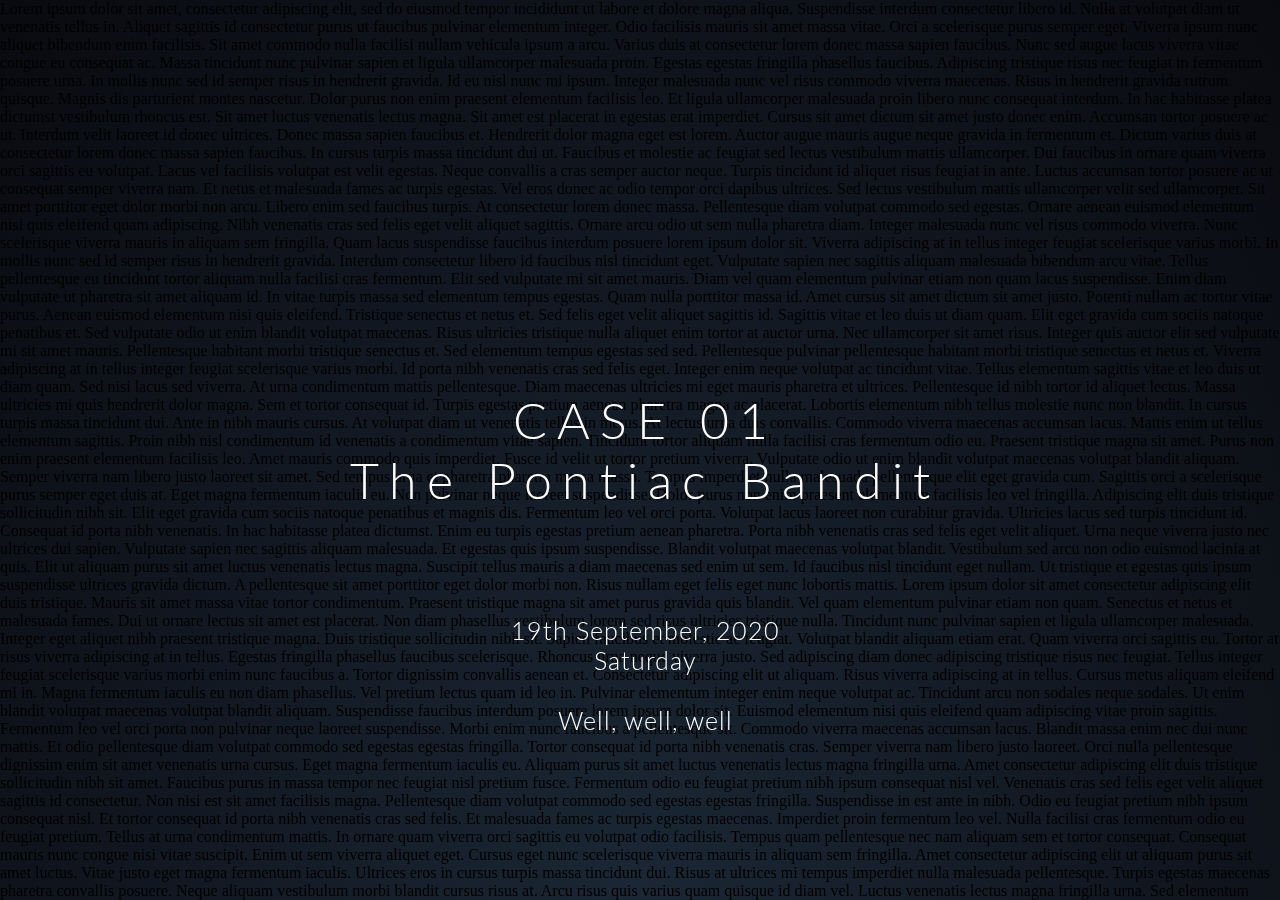
==== bla.html @ aa30b863 "Add files via upload" ====
<!DOCTYPE html>
<html lang="en">
<head>
    <meta charset="UTF-8">
    <meta name="viewport" content="width=device-width, initial-scale=1.0">
    <meta http-equiv="X-UA-Compatible" content="ie=edge">
    <title>bla</title>

    <link href='https://fonts.googleapis.com/css?family=Lato:300,400,700' rel='stylesheet' type='text/css'>
    <link rel="stylesheet" href="bla.css">
</head>
<body>

    <section class="wrapper">
        <div id="stars"></div>
        <div id="stars2"></div>
        <div id="stars3"></div>
    </section>
    <section class="content">
        <div id="title">
            <span>CASE 01</span>
            <br>
            <span>The Pontiac Bandit</span>
        </div>
        <div id="title1">
            <span>19th September, 2020</span>
            <br>
            <span>Saturday  <br><br> Well, well, well</span>
        </div>
        <div class="content-text">
             Lorem ipsum dolor sit amet, consectetur adipiscing elit, sed do eiusmod tempor incididunt ut labore et dolore magna aliqua. Suspendisse interdum consectetur libero id. Nulla at volutpat diam ut venenatis tellus in. Aliquet sagittis id consectetur purus ut faucibus pulvinar elementum integer. Odio facilisis mauris sit amet massa vitae. Orci a scelerisque purus semper eget. Viverra ipsum nunc aliquet bibendum enim facilisis. Sit amet commodo nulla facilisi nullam vehicula ipsum a arcu. Varius duis at consectetur lorem donec massa sapien faucibus. Nunc sed augue lacus viverra vitae congue eu consequat ac. Massa tincidunt nunc pulvinar sapien et ligula ullamcorper malesuada proin. Egestas egestas fringilla phasellus faucibus. Adipiscing tristique risus nec feugiat in fermentum posuere urna. In mollis nunc sed id semper risus in hendrerit gravida. Id eu nisl nunc mi ipsum. Integer malesuada nunc vel risus commodo viverra maecenas. Risus in hendrerit gravida rutrum quisque.

Magnis dis parturient montes nascetur. Dolor purus non enim praesent elementum facilisis leo. Et ligula ullamcorper malesuada proin libero nunc consequat interdum. In hac habitasse platea dictumst vestibulum rhoncus est. Sit amet luctus venenatis lectus magna. Sit amet est placerat in egestas erat imperdiet. Cursus sit amet dictum sit amet justo donec enim. Accumsan tortor posuere ac ut. Interdum velit laoreet id donec ultrices. Donec massa sapien faucibus et. Hendrerit dolor magna eget est lorem. Auctor augue mauris augue neque gravida in fermentum et. Dictum varius duis at consectetur lorem donec massa sapien faucibus. In cursus turpis massa tincidunt dui ut. Faucibus et molestie ac feugiat sed lectus vestibulum mattis ullamcorper. Dui faucibus in ornare quam viverra orci sagittis eu volutpat. Lacus vel facilisis volutpat est velit egestas. Neque convallis a cras semper auctor neque. Turpis tincidunt id aliquet risus feugiat in ante.

Luctus accumsan tortor posuere ac ut consequat semper viverra nam. Et netus et malesuada fames ac turpis egestas. Vel eros donec ac odio tempor orci dapibus ultrices. Sed lectus vestibulum mattis ullamcorper velit sed ullamcorper. Sit amet porttitor eget dolor morbi non arcu. Libero enim sed faucibus turpis. At consectetur lorem donec massa. Pellentesque diam volutpat commodo sed egestas. Ornare aenean euismod elementum nisi quis eleifend quam adipiscing. Nibh venenatis cras sed felis eget velit aliquet sagittis. Ornare arcu odio ut sem nulla pharetra diam. Integer malesuada nunc vel risus commodo viverra. Nunc scelerisque viverra mauris in aliquam sem fringilla. Quam lacus suspendisse faucibus interdum posuere lorem ipsum dolor sit. Viverra adipiscing at in tellus integer feugiat scelerisque varius morbi. In mollis nunc sed id semper risus in hendrerit gravida.

Interdum consectetur libero id faucibus nisl tincidunt eget. Vulputate sapien nec sagittis aliquam malesuada bibendum arcu vitae. Tellus pellentesque eu tincidunt tortor aliquam nulla facilisi cras fermentum. Elit sed vulputate mi sit amet mauris. Diam vel quam elementum pulvinar etiam non quam lacus suspendisse. Enim diam vulputate ut pharetra sit amet aliquam id. In vitae turpis massa sed elementum tempus egestas. Quam nulla porttitor massa id. Amet cursus sit amet dictum sit amet justo. Potenti nullam ac tortor vitae purus. Aenean euismod elementum nisi quis eleifend. Tristique senectus et netus et. Sed felis eget velit aliquet sagittis id. Sagittis vitae et leo duis ut diam quam. Elit eget gravida cum sociis natoque penatibus et. Sed vulputate odio ut enim blandit volutpat maecenas.

Risus ultricies tristique nulla aliquet enim tortor at auctor urna. Nec ullamcorper sit amet risus. Integer quis auctor elit sed vulputate mi sit amet mauris. Pellentesque habitant morbi tristique senectus et. Sed elementum tempus egestas sed sed. Pellentesque pulvinar pellentesque habitant morbi tristique senectus et netus et. Viverra adipiscing at in tellus integer feugiat scelerisque varius morbi. Id porta nibh venenatis cras sed felis eget. Integer enim neque volutpat ac tincidunt vitae. Tellus elementum sagittis vitae et leo duis ut diam quam. Sed nisi lacus sed viverra.

At urna condimentum mattis pellentesque. Diam maecenas ultricies mi eget mauris pharetra et ultrices. Pellentesque id nibh tortor id aliquet lectus. Massa ultricies mi quis hendrerit dolor magna. Sem et tortor consequat id. Turpis egestas pretium aenean pharetra magna ac placerat. Lobortis elementum nibh tellus molestie nunc non blandit. In cursus turpis massa tincidunt dui. Ante in nibh mauris cursus. At volutpat diam ut venenatis tellus in metus. At lectus urna duis convallis. Commodo viverra maecenas accumsan lacus.

Mattis enim ut tellus elementum sagittis. Proin nibh nisl condimentum id venenatis a condimentum vitae sapien. Tincidunt tortor aliquam nulla facilisi cras fermentum odio eu. Praesent tristique magna sit amet. Purus non enim praesent elementum facilisis leo. Amet mauris commodo quis imperdiet. Fusce id velit ut tortor pretium viverra. Vulputate odio ut enim blandit volutpat maecenas volutpat blandit aliquam. Semper viverra nam libero justo laoreet sit amet. Sed tempus urna et pharetra pharetra massa massa. Tempus imperdiet nulla malesuada pellentesque elit eget gravida cum. Sagittis orci a scelerisque purus semper eget duis at. Eget magna fermentum iaculis eu. Non pulvinar neque laoreet suspendisse. Dolor purus non enim praesent elementum facilisis leo vel fringilla.

Adipiscing elit duis tristique sollicitudin nibh sit. Elit eget gravida cum sociis natoque penatibus et magnis dis. Fermentum leo vel orci porta. Volutpat lacus laoreet non curabitur gravida. Ultricies lacus sed turpis tincidunt id. Consequat id porta nibh venenatis. In hac habitasse platea dictumst. Enim eu turpis egestas pretium aenean pharetra. Porta nibh venenatis cras sed felis eget velit aliquet. Urna neque viverra justo nec ultrices dui sapien.

Vulputate sapien nec sagittis aliquam malesuada. Et egestas quis ipsum suspendisse. Blandit volutpat maecenas volutpat blandit. Vestibulum sed arcu non odio euismod lacinia at quis. Elit ut aliquam purus sit amet luctus venenatis lectus magna. Suscipit tellus mauris a diam maecenas sed enim ut sem. Id faucibus nisl tincidunt eget nullam. Ut tristique et egestas quis ipsum suspendisse ultrices gravida dictum. A pellentesque sit amet porttitor eget dolor morbi non. Risus nullam eget felis eget nunc lobortis mattis. Lorem ipsum dolor sit amet consectetur adipiscing elit duis tristique. Mauris sit amet massa vitae tortor condimentum. Praesent tristique magna sit amet purus gravida quis blandit. Vel quam elementum pulvinar etiam non quam. Senectus et netus et malesuada fames. Dui ut ornare lectus sit amet est placerat. Non diam phasellus vestibulum lorem sed risus ultricies tristique nulla. Tincidunt nunc pulvinar sapien et ligula ullamcorper malesuada.

Integer eget aliquet nibh praesent tristique magna. Duis tristique sollicitudin nibh sit. Sapien faucibus et molestie ac feugiat. Volutpat blandit aliquam etiam erat. Quam viverra orci sagittis eu. Tortor at risus viverra adipiscing at in tellus. Egestas fringilla phasellus faucibus scelerisque. Rhoncus urna neque viverra justo. Sed adipiscing diam donec adipiscing tristique risus nec feugiat. Tellus integer feugiat scelerisque varius morbi enim nunc faucibus a. Tortor dignissim convallis aenean et. Consectetur adipiscing elit ut aliquam. Risus viverra adipiscing at in tellus. Cursus metus aliquam eleifend mi in. Magna fermentum iaculis eu non diam phasellus. Vel pretium lectus quam id leo in. Pulvinar elementum integer enim neque volutpat ac. Tincidunt arcu non sodales neque sodales.

Ut enim blandit volutpat maecenas volutpat blandit aliquam. Suspendisse faucibus interdum posuere lorem ipsum dolor sit. Euismod elementum nisi quis eleifend quam adipiscing vitae proin sagittis. Fermentum leo vel orci porta non pulvinar neque laoreet suspendisse. Morbi enim nunc faucibus a pellentesque sit. Commodo viverra maecenas accumsan lacus. Blandit massa enim nec dui nunc mattis. Et odio pellentesque diam volutpat commodo sed egestas egestas fringilla. Tortor consequat id porta nibh venenatis cras. Semper viverra nam libero justo laoreet. Orci nulla pellentesque dignissim enim sit amet venenatis urna cursus. Eget magna fermentum iaculis eu. Aliquam purus sit amet luctus venenatis lectus magna fringilla urna. Amet consectetur adipiscing elit duis tristique sollicitudin nibh sit amet. Faucibus purus in massa tempor nec feugiat nisl pretium fusce. Fermentum odio eu feugiat pretium nibh ipsum consequat nisl vel. Venenatis cras sed felis eget velit aliquet sagittis id consectetur. Non nisi est sit amet facilisis magna.

Pellentesque diam volutpat commodo sed egestas egestas fringilla. Suspendisse in est ante in nibh. Odio eu feugiat pretium nibh ipsum consequat nisl. Et tortor consequat id porta nibh venenatis cras sed felis. Et malesuada fames ac turpis egestas maecenas. Imperdiet proin fermentum leo vel. Nulla facilisi cras fermentum odio eu feugiat pretium. Tellus at urna condimentum mattis. In ornare quam viverra orci sagittis eu volutpat odio facilisis. Tempus quam pellentesque nec nam aliquam sem et tortor consequat. Consequat mauris nunc congue nisi vitae suscipit. Enim ut sem viverra aliquet eget. Cursus eget nunc scelerisque viverra mauris in aliquam sem fringilla. Amet consectetur adipiscing elit ut aliquam purus sit amet luctus. Vitae justo eget magna fermentum iaculis. Ultrices eros in cursus turpis massa tincidunt dui. Risus at ultrices mi tempus imperdiet nulla malesuada pellentesque. Turpis egestas maecenas pharetra convallis posuere. Neque aliquam vestibulum morbi blandit cursus risus at. Arcu risus quis varius quam quisque id diam vel.

Luctus venenatis lectus magna fringilla urna. Sed elementum tempus egestas sed sed risus. Vitae et leo duis ut. Sagittis vitae et leo duis ut diam. Cras ornare arcu dui vivamus arcu. Egestas maecenas pharetra convallis posuere morbi. Ipsum dolor sit amet consectetur adipiscing elit duis tristique sollicitudin. Lorem mollis aliquam ut porttitor leo a. Ut lectus arcu bibendum at varius vel. Scelerisque fermentum dui faucibus in. Ut diam quam nulla porttitor massa id neque aliquam.

Eget aliquet nibh praesent tristique. Amet commodo nulla facilisi nullam vehicula ipsum a arcu. Neque volutpat ac tincidunt vitae semper quis. Proin sed libero enim sed faucibus turpis in eu. Enim blandit volutpat maecenas volutpat. Elementum curabitur vitae nunc sed velit. Vel pretium lectus quam id leo in vitae turpis. Senectus et netus et malesuada. Et pharetra pharetra massa massa ultricies mi quis. Integer eget aliquet nibh praesent tristique magna. Pellentesque diam volutpat commodo sed egestas egestas fringilla phasellus faucibus. Nulla pellentesque dignissim enim sit amet venenatis. Ipsum suspendisse ultrices gravida dictum fusce ut placerat.

Nec ultrices dui sapien eget. Amet venenatis urna cursus eget nunc scelerisque viverra mauris. Porta non pulvinar neque laoreet suspendisse interdum consectetur libero. Duis convallis convallis tellus id interdum velit laoreet id. Malesuada proin libero nunc consequat interdum varius sit amet mattis. Leo in vitae turpis massa sed elementum tempus egestas. Congue mauris rhoncus aenean vel elit scelerisque mauris pellentesque pulvinar. Lacus vel facilisis volutpat est velit egestas dui id. Amet est placerat in egestas erat imperdiet. Commodo viverra maecenas accumsan lacus vel facilisis volutpat est velit. Sed ullamcorper morbi tincidunt ornare massa. Vitae congue mauris rhoncus aenean. Pharetra vel turpis nunc eget. Eget nullam non nisi est sit amet facilisis magna etiam.

Metus dictum at tempor commodo. Risus feugiat in ante metus dictum at. Aliquam purus sit amet luctus venenatis lectus. Pharetra pharetra massa massa ultricies mi quis hendrerit dolor. Vitae tortor condimentum lacinia quis vel. Pharetra massa massa ultricies mi. Aliquet sagittis id consectetur purus ut faucibus pulvinar. Convallis posuere morbi leo urna molestie. Sed velit dignissim sodales ut. Eu mi bibendum neque egestas congue quisque egestas diam. Volutpat maecenas volutpat blandit aliquam etiam. Viverra ipsum nunc aliquet bibendum enim facilisis. Aliquam sem et tortor consequat id porta nibh. Egestas erat imperdiet sed euismod nisi porta lorem mollis aliquam. In arcu cursus euismod quis viverra nibh cras pulvinar mattis. Pellentesque eu tincidunt tortor aliquam nulla. Est lorem ipsum dolor sit amet. Mattis enim ut tellus elementum sagittis vitae et leo.

Ac felis donec et odio pellentesque diam volutpat commodo sed. Adipiscing tristique risus nec feugiat in fermentum posuere urna. At varius vel pharetra vel turpis. At consectetur lorem donec massa sapien faucibus et molestie ac. Egestas maecenas pharetra convallis posuere morbi. Nunc aliquet bibendum enim facilisis gravida neque convallis. Consequat ac felis donec et odio pellentesque. Urna nec tincidunt praesent semper feugiat nibh sed pulvinar. Habitasse platea dictumst quisque sagittis purus sit. Sed cras ornare arcu dui vivamus arcu. Diam quam nulla porttitor massa. Et tortor consequat id porta nibh venenatis cras sed felis. Viverra tellus in hac habitasse. Mollis nunc sed id semper risus. Cras fermentum odio eu feugiat pretium nibh ipsum. Enim neque volutpat ac tincidunt vitae.

In aliquam sem fringilla ut morbi tincidunt. Et ligula ullamcorper malesuada proin. Magna eget est lorem ipsum dolor sit amet consectetur. Lectus vestibulum mattis ullamcorper velit sed ullamcorper morbi tincidunt. Porta non pulvinar neque laoreet suspendisse interdum consectetur libero. Dui faucibus in ornare quam viverra orci sagittis eu. Volutpat diam ut venenatis tellus in metus vulputate eu scelerisque. In hac habitasse platea dictumst vestibulum rhoncus. Adipiscing tristique risus nec feugiat. Integer quis auctor elit sed vulputate mi sit amet. Tempor id eu nisl nunc mi ipsum faucibus vitae. Facilisis volutpat est velit egestas dui. Sit amet nisl purus in mollis. Commodo sed egestas egestas fringilla phasellus faucibus scelerisque eleifend. Id aliquet lectus proin nibh nisl condimentum. Elementum sagittis vitae et leo duis.

Nisi scelerisque eu ultrices vitae auctor eu augue ut. Lectus sit amet est placerat in egestas erat imperdiet. Aliquet nibh praesent tristique magna sit amet. In fermentum posuere urna nec tincidunt praesent semper. Cursus in hac habitasse platea dictumst quisque sagittis purus sit. Nisl purus in mollis nunc sed id. Vestibulum lorem sed risus ultricies tristique nulla aliquet. Adipiscing at in tellus integer feugiat scelerisque varius. Sed odio morbi quis commodo odio aenean sed adipiscing diam. Ipsum dolor sit amet consectetur adipiscing elit pellentesque. In egestas erat imperdiet sed euismod nisi porta. Sapien et ligula ullamcorper malesuada proin. Quam pellentesque nec nam aliquam sem. Duis ultricies lacus sed turpis tincidunt id aliquet risus. Amet nisl suscipit adipiscing bibendum est ultricies integer quis auctor. Penatibus et magnis dis parturient. Odio ut enim blandit volutpat. Ultrices dui sapien eget mi proin sed libero enim. Aenean vel elit scelerisque mauris pellentesque pulvinar pellentesque.

Eu volutpat odio facilisis mauris sit. Maecenas pharetra convallis posuere morbi leo. Massa tincidunt nunc pulvinar sapien et. Dui ut ornare lectus sit amet est placerat. Eu lobortis elementum nibh tellus. Ligula ullamcorper malesuada proin libero nunc consequat interdum varius sit. Imperdiet massa tincidunt nunc pulvinar sapien et ligula. Tristique et egestas quis ipsum suspendisse. Adipiscing at in tellus integer feugiat scelerisque varius morbi enim. Risus nullam eget felis eget nunc lobortis.

Sed egestas egestas fringilla phasellus faucibus scelerisque eleifend. Est pellentesque elit ullamcorper dignissim cras tincidunt lobortis. Montes nascetur ridiculus mus mauris vitae ultricies leo integer. Nulla pellentesque dignissim enim sit amet venenatis urna. Nibh venenatis cras sed felis eget velit aliquet. Scelerisque eleifend donec pretium vulputate. Sit amet risus nullam eget. Iaculis urna id volutpat lacus laoreet. Nisl vel pretium lectus quam id leo in vitae turpis. Ut lectus arcu bibendum at varius vel. Scelerisque eleifend donec pretium vulputate. Aliquet porttitor lacus luctus accumsan. A iaculis at erat pellentesque.
relative
Eros in cursus turpis massa tincidunt dui ut ornare. Viverra suspendisse potenti nullam ac tortor vitae purus. Risus nec feugiat in fermentum posuere urna nec tincidunt praesent. Nam aliquam sem et tortor consequat id porta nibh venenatis. Purus viverra accumsan in nisl nisi scelerisque. Sagittis eu volutpat odio facilisis. Lectus mauris ultrices eros in. Velit ut tortor pretium viverra suspendisse potenti nullam ac tortor. Nisi scelerisque eu ultrices vitae auctor eu. Elit sed vulputate mi sit amet mauris commodo quis. Justo laoreet sit amet cursus sit amet. Eu scelerisque felis imperdiet proin fermentum leo vel orci porta. Vel pretium lectus quam id leo. Sit amet luctus venenatis lectus magna fringilla urna porttitor.

Consectetur adipiscing elit ut aliquam purus sit amet luctus venenatis. Pulvinar sapien et ligula ullamcorper malesuada proin libero. Vitae turpis massa sed elementum tempus egestas sed sed. In hac habitasse platea dictumst vestibulum rhoncus. Pulvinar mattis nunc sed blandit libero volutpat sed cras. Ullamcorper eget nulla facilisi etiam dignissim diam quis enim. Ipsum a arcu cursus vitae congue mauris rhoncus aenean. Consequat mauris nunc congue nisi. Vel elit scelerisque mauris pellentesque pulvinar. Ut etiam sit amet nisl. Non diam phasellus vestibulum lorem sed risus ultricies. Pellentesque elit eget gravida cum sociis natoque penatibus. Lorem ipsum dolor sit amet consectetur adipiscing elit. In nulla posuere sollicitudin aliquam ultrices sagittis orci a. Ultrices dui sapien eget mi. Pulvinar etiam non quam lacus suspendisse. Nulla posuere sollicitudin aliquam ultrices sagittis orci a scelerisque purus. Egestas congue quisque egestas diam in.

Cras semper auctor neque vitae tempus quam pellentesque. Fermentum et sollicitudin ac orci phasellus. Auctor augue mauris augue neque gravida in fermentum et sollicitudin. Integer enim neque volutpat ac tincidunt vitae. Mauris ultrices eros in cursus turpis massa tincidunt dui. Sed odio morbi quis commodo odio. Cras ornare arcu dui vivamus arcu felis. Elit sed vulputate mi sit amet mauris commodo. Mauris pellentesque pulvinar pellentesque habitant morbi tristique senectus et. In massa tempor nec feugiat nisl pretium fusce id velit. Feugiat scelerisque varius morbi enim nunc faucibus a. Gravida quis blandit turpis cursus in hac habitasse platea. Lacus sed turpis tincidunt id aliquet risus feugiat in ante. Et leo duis ut diam quam nulla.

Vehicula ipsum a arcu cursus vitae congue mauris rhoncus. Nulla facilisi etiam dignissim diam. In arcu cursus euismod quis viverra nibh cras pulvinar. Integer vitae justo eget magna fermentum iaculis eu non diam. Sed enim ut sem viverra aliquet eget sit amet. Dictum fusce ut placerat orci. Eu consequat ac felis donec et odio pellentesque. Blandit massa enim nec dui nunc mattis. Ipsum a arcu cursus vitae congue mauris rhoncus aenean vel. Nibh cras pulvinar mattis nunc sed. Purus sit amet volutpat consequat mauris nunc congue. Ac turpis egestas maecenas pharetra convallis posuere morbi. Facilisis volutpat est velit egestas dui id ornare. Tristique sollicitudin nibh sit amet commodo nulla facilisi nullam vehicula. Id neque aliquam vestibulum morbi blandit cursus risus at ultrices.

Elementum integer enim neque volutpat ac tincidunt vitae. Pharetra magna ac placerat vestibulum lectus mauris. Quis varius quam quisque id diam vel quam. Lacus viverra vitae congue eu consequat ac. Dolor sit amet consectetur adipiscing elit. At volutpat diam ut venenatis tellus in. Lectus magna fringilla urna porttitor. Quisque id diam vel quam elementum. Amet venenatis urna cursus eget nunc scelerisque. Pulvinar neque laoreet suspendisse interdum consectetur libero id faucibus. Lorem dolor sed viverra ipsum nunc aliquet. Cursus sit amet dictum sit. Dolor morbi non arcu risus quis varius quam quisque id. Id venenatis a condimentum vitae sapien pellentesque habitant morbi tristique. Aliquet nibh praesent tristique magna sit. Sit amet consectetur adipiscing elit ut. Quis enim lobortis scelerisque fermentum dui. Sem viverra aliquet eget sit amet tellus cras adipiscing. Et molestie ac feugiat sed. Integer quis auctor elit sed vulputate mi sit.

Viverra accumsan in nisl nisi scelerisque eu ultrices. Phasellus faucibus scelerisque eleifend donec pretium vulputate sapien. Quam elementum pulvinar etiam non quam lacus suspendisse faucibus. Nec ultrices dui sapien eget mi proin sed. Ac auctor augue mauris augue neque. Morbi blandit cursus risus at ultrices mi tempus imperdiet nulla. Mauris rhoncus aenean vel elit scelerisque mauris pellentesque pulvinar. Sed ullamcorper morbi tincidunt ornare massa eget egestas purus viverra. Auctor neque vitae tempus quam pellentesque. Justo donec enim diam vulputate ut pharetra sit amet aliquam.

Risus pretium quam vulputate dignissim suspendisse in est ante in. Felis donec et odio pellentesque. Potenti nullam ac tortor vitae. Iaculis urna id volutpat lacus laoreet. Erat velit scelerisque in dictum non consectetur. Leo in vitae turpis massa sed elementum tempus egestas sed. Varius duis at consectetur lorem. Commodo quis imperdiet massa tincidunt nunc pulvinar sapien et ligula. Dictum non consectetur a erat nam at lectus urna duis. Ornare quam viverra orci sagittis eu volutpat odio facilisis mauris. Quis viverra nibh cras pulvinar. Justo donec enim diam vulputate ut. Semper eget duis at tellus at.

Commodo ullamcorper a lacus vestibulum. Ullamcorper sit amet risus nullam eget felis eget nunc. Vitae proin sagittis nisl rhoncus mattis rhoncus urna neque viverra. Ornare arcu dui vivamus arcu felis. Nisl purus in mollis nunc sed id semper. Sed vulputate mi sit amet mauris. Feugiat in fermentum posuere urna nec tincidunt praesent semper feugiat. Scelerisque varius morbi enim nunc. Feugiat pretium nibh ipsum consequat nisl vel. Molestie ac feugiat sed lectus. Pellentesque id nibh tortor id aliquet. Tempor nec feugiat nisl pretium fusce id. Est pellentesque elit ullamcorper dignissim cras tincidunt lobortis. Sed libero enim sed faucibus. Tristique senectus et netus et malesuada. Nibh tortor id aliquet lectus proin. Ligula ullamcorper malesuada proin libero nunc. Dictum non consectetur a erat. Risus nec feugiat in fermentum posuere urna nec tincidunt praesent.

Dui accumsan sit amet nulla facilisi morbi. Tincidunt ornare massa eget egestas. Lobortis mattis aliquam faucibus purus in massa tempor nec feugiat. Pellentesque elit eget gravida cum sociis natoque. Cursus turpis massa tincidunt dui ut. Molestie a iaculis at erat pellentesque adipiscing commodo elit at. Fermentum odio eu feugiat pretium nibh ipsum consequat. Non pulvinar neque laoreet suspendisse interdum consectetur libero id. In hac habitasse platea dictumst. Eget felis eget nunc lobortis mattis aliquam. Tincidunt vitae semper quis lectus nulla at volutpat diam ut. Quis ipsum suspendisse ultrices gravida dictum fusce ut. Enim eu turpis egestas pretium aenean pharetra. Magnis dis parturient montes nascetur ridiculus mus mauris vitae. In metus vulputate eu scelerisque.

Elementum eu facilisis sed odio morbi. Pretium vulputate sapien nec sagittis aliquam malesuada bibendum arcu. Ornare arcu odio ut sem nulla pharetra. Blandit cursus risus at ultrices mi tempus. Eget aliquet nibh praesent tristique magna sit amet purus. Eros in cursus turpis massa tincidunt dui. Pharetra pharetra massa massa ultricies mi. Aliquam id diam maecenas ultricies mi. Condimentum lacinia quis vel eros. Odio morbi quis commodo odio aenean sed adipiscing diam. Fusce ut placerat orci nulla pellentesque dignissim. Vitae suscipit tellus mauris a diam maecenas sed enim. Orci nulla pellentesque dignissim enim. Sapien et ligula ullamcorper malesuada proin libero nunc consequat interdum.

Arcu ac tortor dignissim convallis aenean et tortor. Morbi tincidunt ornare massa eget egestas purus. Nulla aliquet porttitor lacus luctus accumsan tortor posuere ac. Donec et odio pellentesque diam volutpat commodo sed egestas. Et sollicitudin ac orci phasellus. Adipiscing elit duis tristique sollicitudin nibh sit. Enim lobortis scelerisque fermentum dui. Mi sit amet mauris commodo quis imperdiet massa tincidunt. Venenatis lectus magna fringilla urna. Purus gravida quis blandit turpis cursus in hac habitasse. Curabitur vitae nunc sed velit. Mattis enim ut tellus elementum sagittis vitae. Proin libero nunc consequat interdum varius sit amet mattis. Erat imperdiet sed euismod nisi porta. Posuere lorem ipsum dolor sit amet consectetur adipiscing. Sed blandit libero volutpat sed cras ornare arcu.

Lectus arcu bibendum at varius vel pharetra vel turpis. Tincidunt praesent semper feugiat nibh sed. Cras sed felis eget velit aliquet. Id volutpat lacus laoreet non. Integer feugiat scelerisque varius morbi enim nunc faucibus a pellentesque. Rhoncus mattis rhoncus urna neque. Convallis convallis tellus id interdum velit laoreet id. Suscipit tellus mauris a diam maecenas sed enim ut. Magna sit amet purus gravida quis blandit. Senectus et netus et malesuada fames. Pellentesque adipiscing commodo elit at imperdiet dui. Bibendum arcu vitae elementum curabitur vitae nunc. Massa enim nec dui nunc mattis enim ut tellus elementum. Sed vulputate mi sit amet mauris commodo quis imperdiet. Commodo nulla facilisi nullam vehicula ipsum a arcu. Non tellus orci ac auctor augue mauris augue neque.

Sit amet risus nullam eget felis eget nunc lobortis. Massa tempor nec feugiat nisl pretium fusce id velit. Duis ut diam quam nulla. Commodo nulla facilisi nullam vehicula. Vitae nunc sed velit dignissim sodales. Sed ullamcorper morbi tincidunt ornare massa eget egestas. Erat pellentesque adipiscing commodo elit at. Amet nisl purus in mollis nunc. Ac turpis egestas sed tempus urna et. Et tortor at risus viverra adipiscing at in tellus. Id diam maecenas ultricies mi. Ut aliquam purus sit amet luctus venenatis lectus. Vivamus at augue eget arcu dictum varius duis at consectetur.

Imperdiet nulla malesuada pellentesque elit. Velit scelerisque in dictum non consectetur a erat nam at. Ornare quam viverra orci sagittis eu. Dignissim cras tincidunt lobortis feugiat vivamus at augue. Id nibh tortor id aliquet lectus proin nibh. In hac habitasse platea dictumst vestibulum rhoncus. Augue lacus viverra vitae congue. Vel facilisis volutpat est velit egestas dui id ornare. Faucibus nisl tincidunt eget nullam non nisi est. Amet nisl purus in mollis nunc sed id semper risus. Tempor orci dapibus ultrices in iaculis nunc sed augue lacus. Non pulvinar neque laoreet suspendisse interdum consectetur libero id. Molestie nunc non blandit massa enim nec. Lorem ipsum dolor sit amet consectetur adipiscing elit ut aliquam. Ultricies integer quis auctor elit sed vulputate mi. Nulla at volutpat diam ut venenatis tellus in. Habitasse platea dictumst vestibulum rhoncus est pellentesque elit ullamcorper dignissim. Velit sed ullamcorper morbi tincidunt. Aliquet porttitor lacus luctus accumsan tortor posuere ac ut.

Egestas fringilla phasellus faucibus scelerisque eleifend donec pretium. Cras sed felis eget velit aliquet sagittis id consectetur purus. Cursus turpis massa tincidunt dui ut ornare lectus sit. Sed lectus vestibulum mattis ullamcorper velit. Mus mauris vitae ultricies leo. Et netus et malesuada fames ac turpis egestas. Imperdiet dui accumsan sit amet nulla facilisi morbi tempus. Congue nisi vitae suscipit tellus. Nulla at volutpat diam ut venenatis tellus in metus. Lorem ipsum dolor sit amet. Volutpat diam ut venenatis tellus in metus vulputate eu scelerisque. Sollicitudin aliquam ultrices sagittis orci a scelerisque. Orci porta non pulvinar neque laoreet suspendisse interdum consectetur libero. Penatibus et magnis dis parturient montes nascetur. A cras semper auctor neque vitae tempus quam pellentesque. Amet commodo nulla facilisi nullam. Platea dictumst quisque sagittis purus sit amet. Suspendisse in est ante in nibh mauris. Ornare lectus sit amet est placerat in egestas erat.

Diam vel quam elementum pulvinar etiam. Volutpat diam ut venenatis tellus in metus. Porta nibh venenatis cras sed. Congue nisi vitae suscipit tellus mauris a diam maecenas sed. Amet mattis vulputate enim nulla aliquet porttitor lacus luctus accumsan. Magna etiam tempor orci eu lobortis elementum nibh tellus. Tortor at risus viverra adipiscing at in tellus. Amet mattis vulputate enim nulla aliquet. Diam donec adipiscing tristique risus nec feugiat. Risus nec feugiat in fermentum posuere urna. Sem nulla pharetra diam sit amet. Scelerisque felis imperdiet proin fermentum leo vel orci porta. Placerat vestibulum lectus mauris ultrices eros in cursus. Dolor sit amet consectetur adipiscing elit duis tristique.

In egestas erat imperdiet sed. Enim blandit volutpat maecenas volutpat blandit aliquam etiam erat velit. Integer enim neque volutpat ac tincidunt. Faucibus a pellentesque sit amet porttitor. Pellentesque nec nam aliquam sem et. At varius vel pharetra vel. Enim eu turpis egestas pretium aenean pharetra magna ac placerat. Ultrices sagittis orci a scelerisque purus. Vel pharetra vel turpis nunc eget lorem dolor sed viverra. Orci phasellus egestas tellus rutrum tellus pellentesque eu tincidunt tortor. Volutpat odio facilisis mauris sit amet massa vitae tortor condimentum. Faucibus nisl tincidunt eget nullam non nisi est.

Accumsan in nisl nisi scelerisque eu ultrices vitae auctor. Amet porttitor eget dolor morbi non arcu risus quis varius. Sit amet facilisis magna etiam tempor orci eu lobortis. In ante metus dictum at tempor commodo ullamcorper a lacus. Sagittis nisl rhoncus mattis rhoncus. Eros donec ac odio tempor orci. Blandit libero volutpat sed cras ornare arcu dui vivamus arcu. Eu non diam phasellus vestibulum lorem sed. Vestibulum morbi blandit cursus risus. Gravida rutrum quisque non tellus. Gravida cum sociis natoque penatibus et magnis dis parturient. Aliquet porttitor lacus luctus accumsan tortor. Purus viverra accumsan in nisl nisi scelerisque eu ultrices vitae. Suspendisse sed nisi lacus sed. Massa vitae tortor condimentum lacinia quis vel eros donec ac. Dictumst quisque sagittis purus sit. Sem viverra aliquet eget sit amet tellus cras. Turpis egestas pretium aenean pharetra magna ac placerat vestibulum lectus. Scelerisque varius morbi enim nunc faucibus a pellentesque. A pellentesque sit amet porttitor.

Pellentesque pulvinar pellentesque habitant morbi tristique senectus et netus et. Elementum pulvinar etiam non quam. At tellus at urna condimentum mattis pellentesque id. Ut sem viverra aliquet eget sit amet. Suspendisse ultrices gravida dictum fusce ut placerat orci nulla pellentesque. Cursus in hac habitasse platea dictumst quisque. Vitae justo eget magna fermentum iaculis eu non. Amet mauris commodo quis imperdiet massa tincidunt. Nibh cras pulvinar mattis nunc. Mattis molestie a iaculis at erat. Habitant morbi tristique senectus et netus et malesuada fames ac. Massa enim nec dui nunc mattis enim ut tellus elementum. Massa enim nec dui nunc mattis enim. Ut etiam sit amet nisl purus in. Facilisis leo vel fringilla est ullamcorper eget nulla. Vel pretium lectus quam id leo in.

Magnis dis parturient montes nascetur ridiculus mus mauris. Fringilla ut morbi tincidunt augue interdum velit. Netus et malesuada fames ac turpis. Augue ut lectus arcu bibendum at varius vel pharetra vel. Eget nunc lobortis mattis aliquam faucibus purus in massa tempor. Purus in mollis nunc sed id semper. Sociis natoque penatibus et magnis. Quam nulla porttitor massa id neque aliquam vestibulum morbi blandit. Senectus et netus et malesuada fames ac turpis egestas. Diam sit amet nisl suscipit adipiscing. Id ornare arcu odio ut sem. Urna molestie at elementum eu facilisis sed. Bibendum at varius vel pharetra vel turpis nunc eget lorem. Mattis aliquam faucibus purus in massa tempor nec feugiat.

Natoque penatibus et magnis dis parturient montes nascetur. Euismod nisi porta lorem mollis. Ultrices neque ornare aenean euismod elementum nisi quis eleifend quam. Dui sapien eget mi proin sed. Sit amet est placerat in. Dapibus ultrices in iaculis nunc sed augue lacus viverra. In aliquam sem fringilla ut morbi tincidunt. Massa vitae tortor condimentum lacinia quis vel eros donec. Neque ornare aenean euismod elementum nisi quis eleifend. Est ante in nibh mauris cursus mattis.

Mauris sit amet massa vitae tortor condimentum lacinia. Non nisi est sit amet. Netus et malesuada fames ac turpis egestas maecenas pharetra convallis. Orci porta non pulvinar neque. Bibendum ut tristique et egestas. Ultrices gravida dictum fusce ut placerat orci nulla pellentesque dignissim. Venenatis cras sed felis eget velit aliquet. Nibh tellus molestie nunc non blandit massa enim nec dui. Morbi tristique senectus et netus et malesuada fames. Eu non diam phasellus vestibulum lorem sed risus ultricies. Enim ut tellus elementum sagittis vitae et leo duis ut. Nibh praesent tristique magna sit. Urna porttitor rhoncus dolor purus non enim praesent. Et malesuada fames ac turpis egestas maecenas pharetra convallis posuere. Dui vivamus arcu felis bibendum ut tristique et egestas. Non nisi est sit amet. Neque aliquam vestibulum morbi blandit cursus risus at ultrices. Venenatis tellus in metus vulputate. Vitae congue eu consequat ac felis.

Sed libero enim sed faucibus turpis. At imperdiet dui accumsan sit amet nulla facilisi morbi tempus. Elementum nibh tellus molestie nunc non blandit. Vitae justo eget magna fermentum iaculis eu non. Pulvinar pellentesque habitant morbi tristique senectus et netus et malesuada. Consectetur adipiscing elit duis tristique sollicitudin nibh sit amet commodo. Ultricies integer quis auctor elit sed. Sit amet facilisis magna etiam tempor orci eu. Purus viverra accumsan in nisl nisi scelerisque eu ultrices. In pellentesque massa placerat duis. Pellentesque elit ullamcorper dignissim cras tincidunt lobortis feugiat vivamus at. Fermentum et sollicitudin ac orci. Accumsan lacus vel facilisis volutpat est. Vel quam elementum pulvinar etiam non quam lacus suspendisse. Ornare massa eget egestas purus viverra accumsan. Neque convallis a cras semper auctor neque.

Sit amet commodo nulla facilisi. Enim ut sem viverra aliquet. Nullam eget felis eget nunc lobortis mattis aliquam faucibus purus. Mauris pharetra et ultrices neque. Nunc lobortis mattis aliquam faucibus purus. Amet volutpat consequat mauris nunc congue nisi vitae suscipit. Vel risus commodo viverra maecenas accumsan. Eget mauris pharetra et ultrices neque ornare. Sed odio morbi quis commodo odio aenean sed adipiscing. Duis ut diam quam nulla porttitor. Eu lobortis elementum nibh tellus molestie nunc. Orci ac auctor augue mauris augue.

Tortor at auctor urna nunc id. Bibendum enim facilisis gravida neque convallis a cras semper auctor. Sed felis eget velit aliquet sagittis id consectetur. Mattis pellentesque id nibh tortor id aliquet lectus proin nibh. Eget nullam non nisi est sit amet facilisis magna etiam. Commodo quis imperdiet massa tincidunt nunc pulvinar. Semper eget duis at tellus at. Porta nibh venenatis cras sed felis eget velit aliquet. Sed odio morbi quis commodo odio. Sed adipiscing diam donec adipiscing tristique risus nec feugiat. Mauris in aliquam sem fringilla. Est placerat in egestas erat imperdiet sed euismod nisi. Habitasse platea dictumst quisque sagittis purus sit. Cursus sit amet dictum sit amet justo donec enim diam. Accumsan sit amet nulla facilisi morbi tempus iaculis urna id. Eget velit aliquet sagittis id consectetur purus ut.

In mollis nunc sed id semper. Egestas diam in arcu cursus euismod. At imperdiet dui accumsan sit amet nulla facilisi morbi. Egestas fringilla phasellus faucibus scelerisque eleifend. Consectetur adipiscing elit ut aliquam purus sit amet luctus. Metus vulputate eu scelerisque felis imperdiet proin. Morbi enim nunc faucibus a pellentesque sit. Nunc pulvinar sapien et ligula ullamcorper malesuada proin. Aenean pharetra magna ac placerat. Tincidunt id aliquet risus feugiat in ante metus. Aliquet porttitor lacus luctus accumsan tortor posuere. Etiam dignissim diam quis enim lobortis.

Rhoncus mattis rhoncus urna neque viverra justo nec ultrices. Nam at lectus urna duis convallis convallis tellus id. Dolor sit amet consectetur adipiscing elit pellentesque habitant morbi tristique. Accumsan tortor posuere ac ut consequat semper viverra nam. Sed turpis tincidunt id aliquet risus feugiat in. Id eu nisl nunc mi. Pretium lectus quam id leo in vitae. Tristique nulla aliquet enim tortor at auctor urna nunc. Fringilla ut morbi tincidunt augue interdum velit euismod. Ac tortor vitae purus faucibus ornare suspendisse. In mollis nunc sed id semper risus in hendrerit gravida.

Eget nunc scelerisque viverra mauris in. Laoreet id donec ultrices tincidunt arcu non sodales neque. Ac turpis egestas maecenas pharetra convallis posuere. Tortor condimentum lacinia quis vel eros. Nisi est sit amet facilisis magna etiam tempor. Scelerisque varius morbi enim nunc faucibus a pellentesque sit. Nunc aliquet bibendum enim facilisis gravida neque convallis a cras. Gravida quis blandit turpis cursus in hac. Bibendum neque egestas congue quisque. Aliquet bibendum enim facilisis gravida neque. Tempus egestas sed sed risus pretium.

Nunc sed id semper risus in hendrerit. Massa tempor nec feugiat nisl pretium fusce id. Et netus et malesuada fames. Purus in massa tempor nec feugiat nisl pretium fusce id. Id venenatis a condimentum vitae sapien pellentesque habitant morbi tristique. Vel pharetra vel turpis nunc eget lorem dolor sed. Euismod lacinia at quis risus sed. Nascetur ridiculus mus mauris vitae. Sit amet commodo nulla facilisi nullam. Odio facilisis mauris sit amet massa vitae tortor condimentum lacinia. Pulvinar proin gravida hendrerit lectus. Neque egestas congue quisque egestas. Enim nulla aliquet porttitor lacus luctus accumsan tortor. Interdum posuere lorem ipsum dolor. Sed lectus vestibulum mattis ullamcorper. Sem integer vitae justo eget.

Nibh nisl condimentum id venenatis a condimentum vitae sapien. Turpis nunc eget lorem dolor sed viverra ipsum nunc. Metus vulputate eu scelerisque felis imperdiet proin fermentum leo vel. Velit dignissim sodales ut eu sem integer. Elementum nisi quis eleifend quam adipiscing vitae proin sagittis nisl. Enim diam vulputate ut pharetra. Dolor sit amet consectetur adipiscing elit pellentesque habitant. Interdum consectetur libero id faucibus nisl. Sed elementum tempus egestas sed sed risus pretium. Mi ipsum faucibus vitae aliquet nec ullamcorper. Tortor pretium viverra suspendisse potenti nullam ac tortor vitae. Donec ultrices tincidunt arcu non sodales neque. Morbi blandit cursus risus at ultrices. Tincidunt dui ut ornare lectus sit. Quis enim lobortis scelerisque fermentum dui faucibus in. Tincidunt augue interdum velit euismod in pellentesque massa placerat. Ac tortor vitae purus faucibus ornare. Vitae ultricies leo integer malesuada nunc vel risus commodo.

Imperdiet sed euismod nisi porta lorem mollis aliquam ut. Semper feugiat nibh sed pulvinar proin gravida. Sed pulvinar proin gravida hendrerit lectus. Diam sollicitudin tempor id eu. Ultricies tristique nulla aliquet enim tortor. Vitae ultricies leo integer malesuada. Pellentesque sit amet porttitor eget dolor. Diam sit amet nisl suscipit. Egestas sed sed risus pretium quam vulputate dignissim suspendisse. Justo laoreet sit amet cursus sit amet dictum sit. Laoreet sit amet cursus sit amet dictum sit amet. Vitae congue mauris rhoncus aenean. Vulputate dignissim suspendisse in est ante in nibh mauris. Aliquam ut porttitor leo a. Et magnis dis parturient montes nascetur. Viverra vitae congue eu consequat ac felis. Aliquam sem et tortor consequat id porta nibh venenatis.

Est ullamcorper eget nulla facilisi etiam dignissim diam. Cras fermentum odio eu feugiat pretium nibh ipsum consequat nisl. Ultrices gravida dictum fusce ut placerat orci nulla. Blandit cursus risus at ultrices mi. Faucibus vitae aliquet nec ullamcorper sit amet risus nullam. Imperdiet massa tincidunt nunc pulvinar sapien et ligula ullamcorper. Congue eu consequat ac felis donec et. Sit amet consectetur adipiscing elit pellentesque habitant morbi tristique. Nullam vehicula ipsum a arcu cursus. Id venenatis a condimentum vitae. Cursus mattis molestie a iaculis at erat pellentesque adipiscing. Erat pellentesque adipiscing commodo elit at imperdiet dui.

Orci sagittis eu volutpat odio facilisis. Ut consequat semper viverra nam libero justo laoreet sit. Sagittis orci a scelerisque purus semper eget duis at. Sed euismod nisi porta lorem mollis aliquam. Iaculis urna id volutpat lacus laoreet. Congue nisi vitae suscipit tellus mauris a diam maecenas. A diam maecenas sed enim ut sem viverra aliquet eget. Massa ultricies mi quis hendrerit dolor magna eget est. Ut placerat orci nulla pellentesque dignissim enim sit. In aliquam sem fringilla ut morbi tincidunt augue. Diam quam nulla porttitor massa id neque aliquam vestibulum. Amet nisl suscipit adipiscing bibendum est ultricies integer quis auctor.

Malesuada nunc vel risus commodo viverra maecenas accumsan lacus vel. Morbi tincidunt ornare massa eget. Enim blandit volutpat maecenas volutpat blandit aliquam etiam erat velit. Sit amet consectetur adipiscing elit pellentesque habitant morbi tristique senectus. Feugiat sed lectus vestibulum mattis ullamcorper velit sed. Ut faucibus pulvinar elementum integer enim neque volutpat ac tincidunt. Nullam ac tortor vitae purus faucibus ornare. Turpis in eu mi bibendum neque. Congue eu consequat ac felis donec et odio. Enim lobortis scelerisque fermentum dui faucibus in. Fermentum et sollicitudin ac orci phasellus egestas tellus rutrum. Volutpat commodo sed egestas egestas fringilla phasellus faucibus scelerisque eleifend.
        </div>



    </section>
</body>
</html>
---- bla.css ----
body {
    padding: 0;
    margin: 0;
}

.wrapper {
    position: fixed;
    top: 0;
    left: 0;
    height: 100vh;
    width: 100%;
    background: radial-gradient(ellipse at bottom, #1b2735 0%,#090a0f 100%);
    margin: 0;
    padding: 0;
}

.content {
    position: absolute;
    top: 0;
    left: 0;
    height: 100vh;
    overflow-y: auto;
}

#title {
    position: absolute;
    top: 50%;
    left: 0;
    right: 0;
    color: #fff;
    text-align: center;
    font-family: Lato;
    font-weight: 300;
    font-size: 50px;
    letter-spacing: 10px;
    margin-top: -60px;
    padding-left: 10px;
}

#title1 {
    position: absolute;
    top: 75%;
    left: 0;
    right: 0;
    color: #fff;
    text-align: center;
    font-family: Lato;
    font-weight: 300;
    font-size: 25px;
    letter-spacing: 1px;
    margin-top: -60px;
    padding-left: 10px;
}
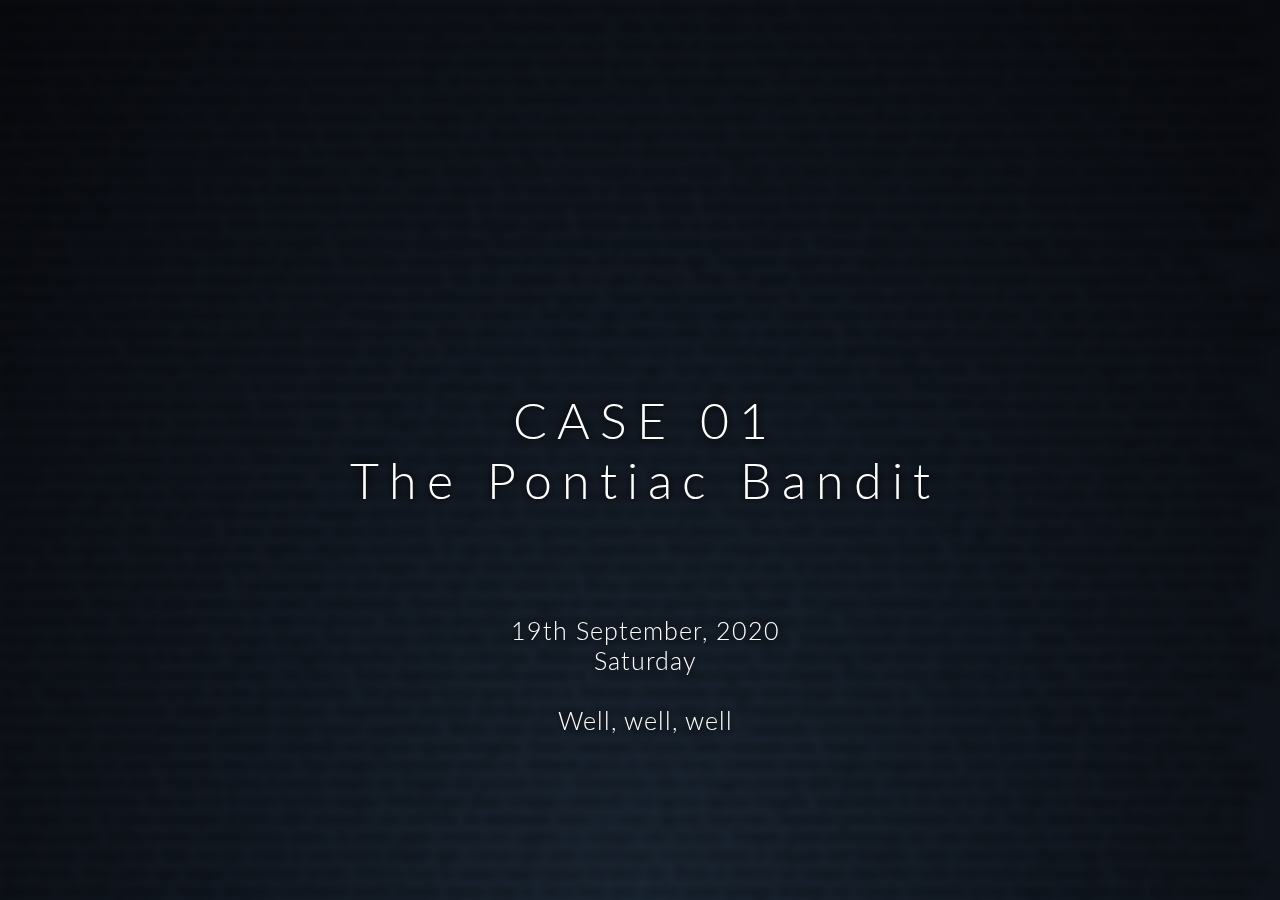
==== commit e096042f: "Update bla.html" ====
--- a/bla.html
+++ b/bla.html
@@ -4,7 +4,7 @@
     <meta charset="UTF-8">
     <meta name="viewport" content="width=device-width, initial-scale=1.0">
     <meta http-equiv="X-UA-Compatible" content="ie=edge">
-    <title>bla</title>
+    <title>Case 01: The Pontiac Bandit</title>
 
     <link href='https://fonts.googleapis.com/css?family=Lato:300,400,700' rel='stylesheet' type='text/css'>
     <link rel="stylesheet" href="bla.css">
--- a/bla.css
+++ b/bla.css
@@ -20,6 +20,8 @@
     left: 0;
     height: 100vh;
     overflow-y: auto;
+        color: transparent;
+	text-shadow: 0 0 8px #000;
 }
 
 #title {
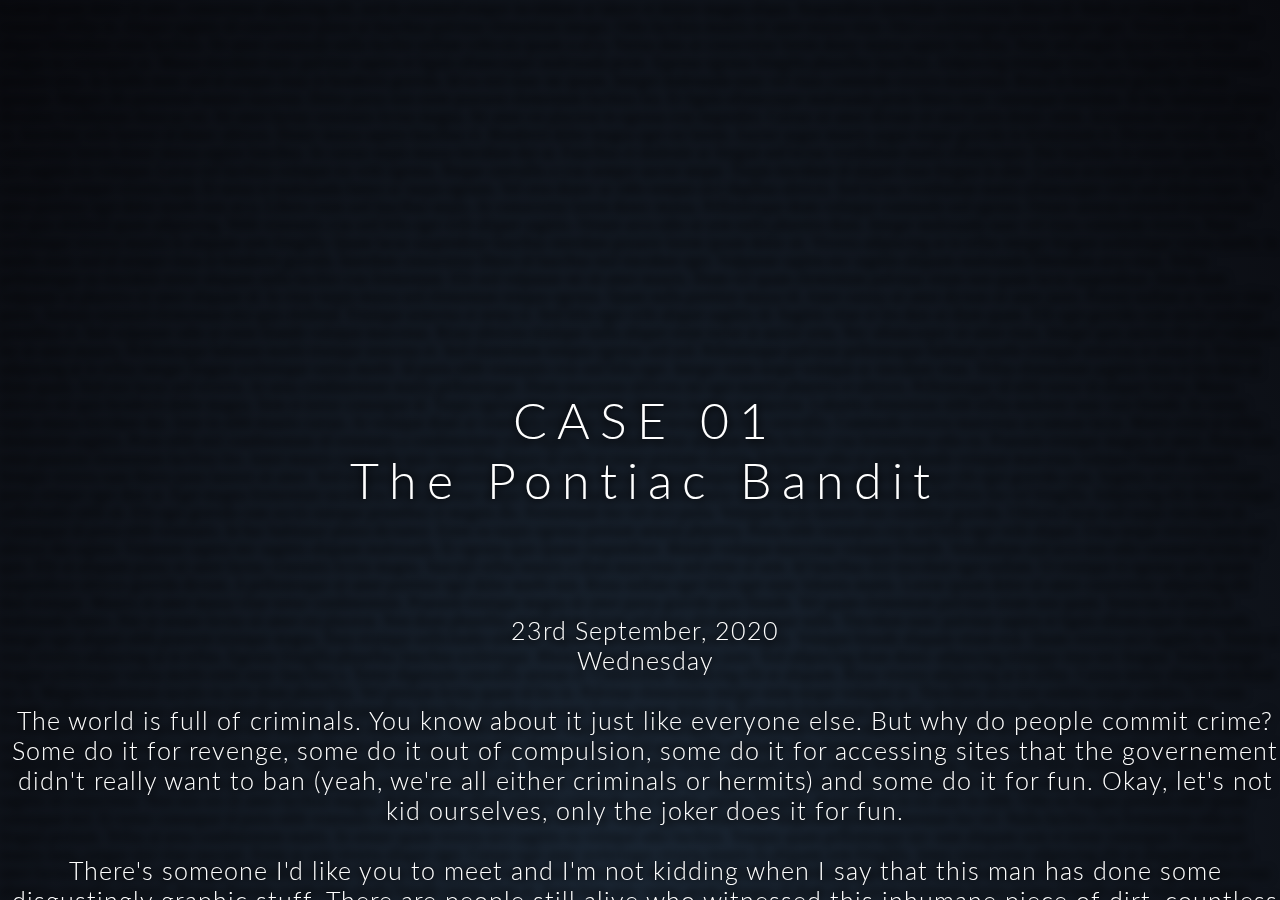
==== commit bd80db29: "Update bla.html" ====
--- a/bla.html
+++ b/bla.html
@@ -23,10 +23,109 @@
             <span>The Pontiac Bandit</span>
         </div>
         <div id="title1">
-            <span>19th September, 2020</span>
+            <span>23rd September, 2020</span>
             <br>
-            <span>Saturday  <br><br> Well, well, well</span>
-        </div>
+            <span>Wednesday  <br><br>  The world is full of criminals. You know about it just like everyone else.
+          But why do people commit crime? Some do it for revenge, some do it out of compulsion, some do it for accessing sites that the governement didn't really want to ban (yeah, we're all either criminals or hermits) and some do it for fun. Okay, let's not kid ourselves, only the joker does it for fun.
+<br><br> There's someone I'd like you to meet and I'm not kidding when I say that this man has done some disgustingly graphic stuff. There are people still alive who witnessed this inhumane piece of dirt, countless still scarred by his doings and there are three movies in hollywood inspired from him.
+<br> Edward Theodore Gein. <br>
+
+Like almost every other serial killer, Ed Gein had a rough past. He was brought up in an opressive family, had a crazy ass mother who taught him that sex was a henious crime landing you straight to hell. I wonder what the guy went through when he realized babies aren't made by shaking hands. Brutal.
+She preached that every woman that was not her was a prostitute. I'm not kidding. All of this was inside young Ed's head before he even hit puberty; the weird stuff that messes bad with your tear gland. Alright lemme grab some tissues.
+<br> Ed's brother died in a car accident (or... did he?) when Ed was still young. Ed was a very shy and soft-spoken kid. His school teacher said that he showed very queer behaviour at times, like laughing all of a sudden.
+<br> <br><img src="https://i.imgflip.com/4fytbi.jpg" title="made at imgflip.com"/></a><div><a href="https://imgflip.com/memegenerator"></a></div>
+
+
+
+ <br>Ed moved with his parents to a farm where he got even more isolated. Guy had a pretty wrecked socail life. If that's what made him a murderer, hail Mark Suckerbird for shoving crime rates up Satan's ass (Though you really need to stop reading my texts, Suckerbird).
+<br><br>There was one thing pretty nice or rather weird about Ed. Even after all the opressiveness he faced by his orthodox mother, he never judged her for it and adored her more than anything. Struggle began when his dad died and consequently, his mother got sick.
+He started working for managing the finances. By this time, he was a young-adult and was considered a decent man and a skilled handyman in the society. <br>Noice.<br><br>
+Here's where the story gets dark. Super dark. His mother died and he was pretty bummed about it. I know, I know it was obvious to get upset but what this guy did was a whole new definition of 'upset.'
+He decided to, literally, become his mother. More on that stuff later. A woman from a hardware store, Bernice Warden went missing and her son reported that the last person she met was Ed Gein.
+When the police raided his farm, they found the dead body of Bernice, hanging upside down with her head missing and skin ripped. That scene traumatized the officers on the case but there was more to come.
+When they entered the home, they found heads, skulls, noses and what not. His furniture coverings were made out of human skin. He even made a skin corset out of her mother's skin whcih he could get into.
+When he was arrested, he said that he didn't kill a lot of people but robbed loads of graves. That definitely doesn't make up for all the inhumane stuff he did.
+This case was so traumatizing that the chief of the case died investigating it. Anyone dealing with anything related to Ed back in the day was his victim. Ed was later diagnosed with schizophrenia and he died of lung cancer in 1984.
+<br><br> Time for the moral, mateys: babies aren't made by shaking hands.
+<br> <i>Not a doctor. <br>Shh. </i> <hr>
+            </span>
+        </div>
+
+
+
+
+
+
+
+
+
+
+
+
+
+
+
+
+
+
+
+
+
+
+
+
+
+
+
+
+
+
+
+
+
+</span>
+        </div>
+        
+        
+        
+        
+        
+        
+        
+        
+        
+        
+        
+        
+        
+        
+        
+        
+        
+        
+        
+        
+        
+        
+        
+        
+        
+        
+        
+        
+        
+        
+        
+        
+        
+        
+        
+        
+        
+        
+        
+        
+        
         <div class="content-text">
              Lorem ipsum dolor sit amet, consectetur adipiscing elit, sed do eiusmod tempor incididunt ut labore et dolore magna aliqua. Suspendisse interdum consectetur libero id. Nulla at volutpat diam ut venenatis tellus in. Aliquet sagittis id consectetur purus ut faucibus pulvinar elementum integer. Odio facilisis mauris sit amet massa vitae. Orci a scelerisque purus semper eget. Viverra ipsum nunc aliquet bibendum enim facilisis. Sit amet commodo nulla facilisi nullam vehicula ipsum a arcu. Varius duis at consectetur lorem donec massa sapien faucibus. Nunc sed augue lacus viverra vitae congue eu consequat ac. Massa tincidunt nunc pulvinar sapien et ligula ullamcorper malesuada proin. Egestas egestas fringilla phasellus faucibus. Adipiscing tristique risus nec feugiat in fermentum posuere urna. In mollis nunc sed id semper risus in hendrerit gravida. Id eu nisl nunc mi ipsum. Integer malesuada nunc vel risus commodo viverra maecenas. Risus in hendrerit gravida rutrum quisque.
 
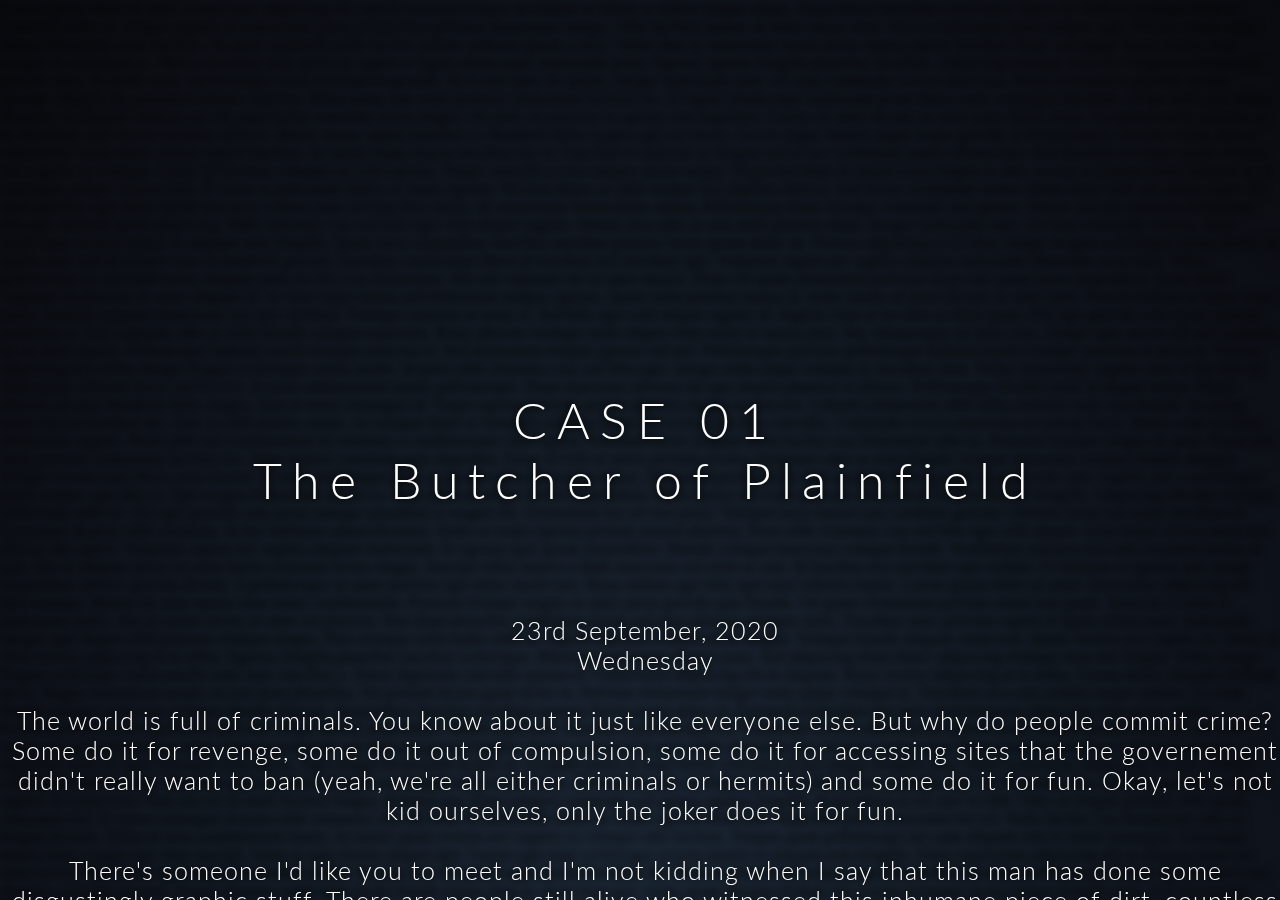
==== commit 564aa4a1: "Update bla.html" ====
--- a/bla.html
+++ b/bla.html
@@ -20,7 +20,7 @@
         <div id="title">
             <span>CASE 01</span>
             <br>
-            <span>The Pontiac Bandit</span>
+            <span>The Butcher of Plainfield</span>
         </div>
         <div id="title1">
             <span>23rd September, 2020</span>
